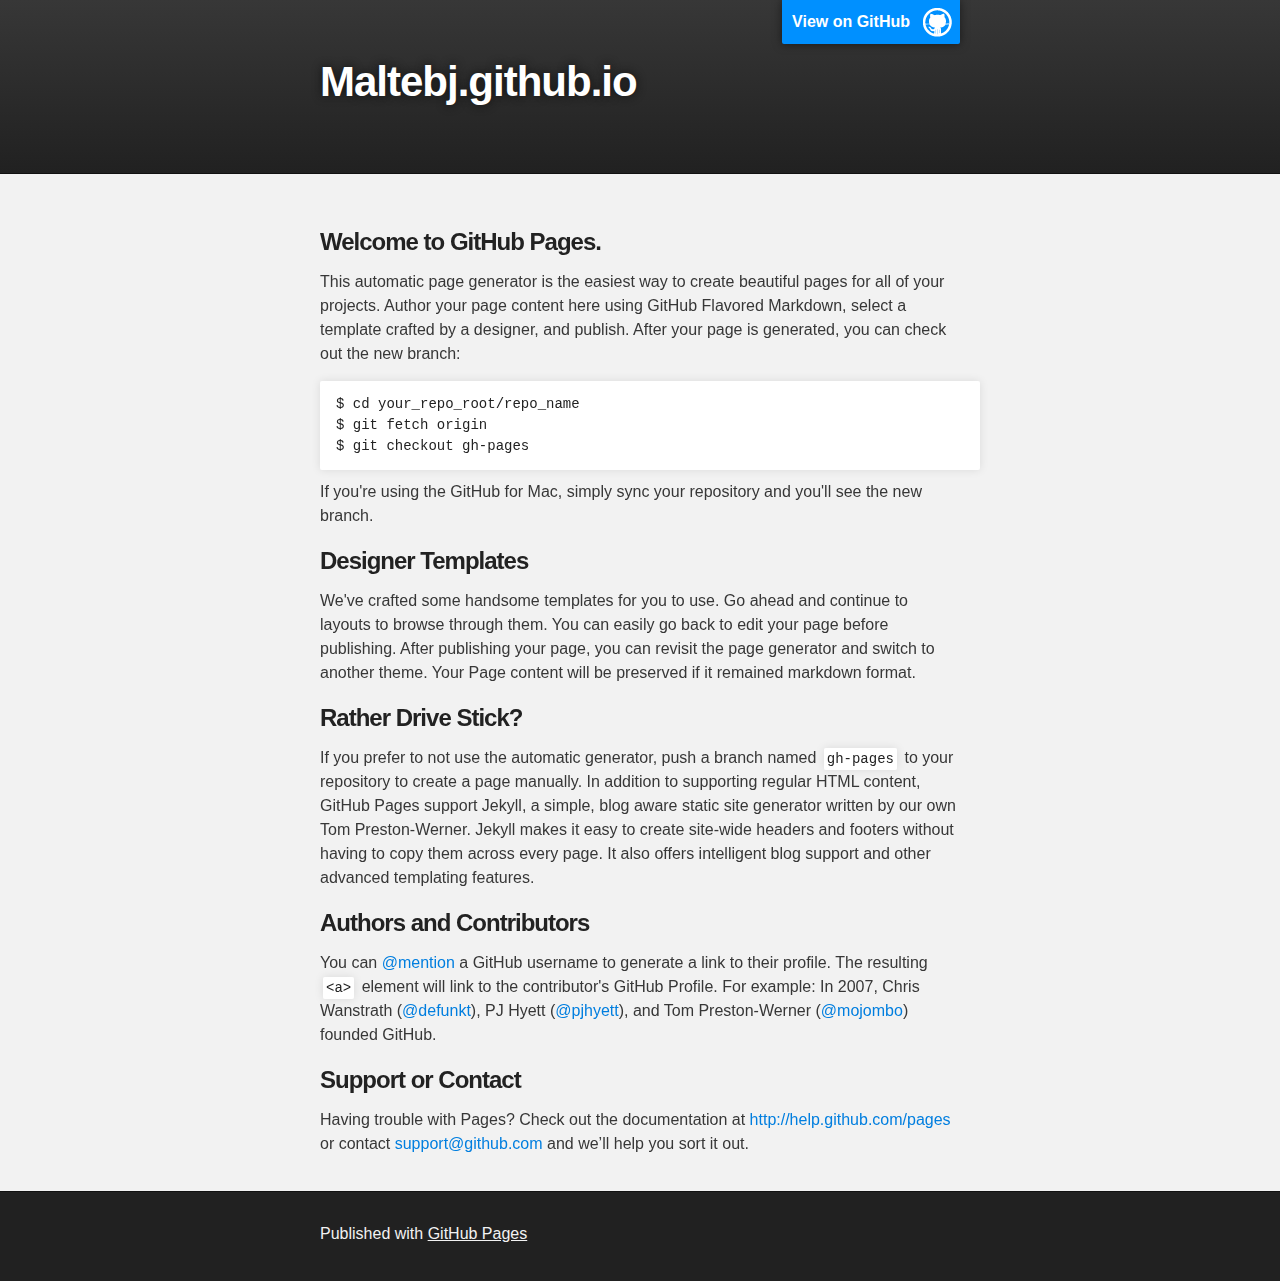
==== index.html @ 14a36041 "Replace master branch with page content via GitHub" ====
<!DOCTYPE html>
<html>

  <head>
    <meta charset='utf-8'>
    <meta http-equiv="X-UA-Compatible" content="chrome=1">
    <meta name="description" content="Maltebj.github.io : ">

    <link rel="stylesheet" type="text/css" media="screen" href="stylesheets/stylesheet.css">

    <title>Maltebj.github.io</title>
  </head>

  <body>

    <!-- HEADER -->
    <div id="header_wrap" class="outer">
        <header class="inner">
          <a id="forkme_banner" href="https://github.com/Maltebj">View on GitHub</a>

          <h1 id="project_title">Maltebj.github.io</h1>
          <h2 id="project_tagline"></h2>

        </header>
    </div>

    <!-- MAIN CONTENT -->
    <div id="main_content_wrap" class="outer">
      <section id="main_content" class="inner">
        <h3>
<a name="welcome-to-github-pages" class="anchor" href="#welcome-to-github-pages"><span class="octicon octicon-link"></span></a>Welcome to GitHub Pages.</h3>

<p>This automatic page generator is the easiest way to create beautiful pages for all of your projects. Author your page content here using GitHub Flavored Markdown, select a template crafted by a designer, and publish. After your page is generated, you can check out the new branch:</p>

<pre><code>$ cd your_repo_root/repo_name
$ git fetch origin
$ git checkout gh-pages
</code></pre>

<p>If you're using the GitHub for Mac, simply sync your repository and you'll see the new branch.</p>

<h3>
<a name="designer-templates" class="anchor" href="#designer-templates"><span class="octicon octicon-link"></span></a>Designer Templates</h3>

<p>We've crafted some handsome templates for you to use. Go ahead and continue to layouts to browse through them. You can easily go back to edit your page before publishing. After publishing your page, you can revisit the page generator and switch to another theme. Your Page content will be preserved if it remained markdown format.</p>

<h3>
<a name="rather-drive-stick" class="anchor" href="#rather-drive-stick"><span class="octicon octicon-link"></span></a>Rather Drive Stick?</h3>

<p>If you prefer to not use the automatic generator, push a branch named <code>gh-pages</code> to your repository to create a page manually. In addition to supporting regular HTML content, GitHub Pages support Jekyll, a simple, blog aware static site generator written by our own Tom Preston-Werner. Jekyll makes it easy to create site-wide headers and footers without having to copy them across every page. It also offers intelligent blog support and other advanced templating features.</p>

<h3>
<a name="authors-and-contributors" class="anchor" href="#authors-and-contributors"><span class="octicon octicon-link"></span></a>Authors and Contributors</h3>

<p>You can <a href="https://github.com/blog/821" class="user-mention">@mention</a> a GitHub username to generate a link to their profile. The resulting <code>&lt;a&gt;</code> element will link to the contributor's GitHub Profile. For example: In 2007, Chris Wanstrath (<a href="https://github.com/defunkt" class="user-mention">@defunkt</a>), PJ Hyett (<a href="https://github.com/pjhyett" class="user-mention">@pjhyett</a>), and Tom Preston-Werner (<a href="https://github.com/mojombo" class="user-mention">@mojombo</a>) founded GitHub.</p>

<h3>
<a name="support-or-contact" class="anchor" href="#support-or-contact"><span class="octicon octicon-link"></span></a>Support or Contact</h3>

<p>Having trouble with Pages? Check out the documentation at <a href="http://help.github.com/pages">http://help.github.com/pages</a> or contact <a href="mailto:support@github.com">support@github.com</a> and we’ll help you sort it out.</p>
      </section>
    </div>

    <!-- FOOTER  -->
    <div id="footer_wrap" class="outer">
      <footer class="inner">
        <p>Published with <a href="http://pages.github.com">GitHub Pages</a></p>
      </footer>
    </div>

    

  </body>
</html>
---- stylesheets/stylesheet.css ----
/*******************************************************************************
Slate Theme for GitHub Pages
by Jason Costello, @jsncostello
*******************************************************************************/

@import url(pygment_trac.css);

/*******************************************************************************
MeyerWeb Reset
*******************************************************************************/

html, body, div, span, applet, object, iframe,
h1, h2, h3, h4, h5, h6, p, blockquote, pre,
a, abbr, acronym, address, big, cite, code,
del, dfn, em, img, ins, kbd, q, s, samp,
small, strike, strong, sub, sup, tt, var,
b, u, i, center,
dl, dt, dd, ol, ul, li,
fieldset, form, label, legend,
table, caption, tbody, tfoot, thead, tr, th, td,
article, aside, canvas, details, embed,
figure, figcaption, footer, header, hgroup,
menu, nav, output, ruby, section, summary,
time, mark, audio, video {
  margin: 0;
  padding: 0;
  border: 0;
  font: inherit;
  vertical-align: baseline;
}

/* HTML5 display-role reset for older browsers */
article, aside, details, figcaption, figure,
footer, header, hgroup, menu, nav, section {
  display: block;
}

ol, ul {
  list-style: none;
}

table {
  border-collapse: collapse;
  border-spacing: 0;
}

/*******************************************************************************
Theme Styles
*******************************************************************************/

body {
  box-sizing: border-box;
  color:#373737;
  background: #212121;
  font-size: 16px;
  font-family: 'Myriad Pro', Calibri, Helvetica, Arial, sans-serif;
  line-height: 1.5;
  -webkit-font-smoothing: antialiased;
}

h1, h2, h3, h4, h5, h6 {
  margin: 10px 0;
  font-weight: 700;
  color:#222222;
  font-family: 'Lucida Grande', 'Calibri', Helvetica, Arial, sans-serif;
  letter-spacing: -1px;
}

h1 {
  font-size: 36px;
  font-weight: 700;
}

h2 {
  padding-bottom: 10px;
  font-size: 32px;
  background: url('../images/bg_hr.png') repeat-x bottom;
}

h3 {
  font-size: 24px;
}

h4 {
  font-size: 21px;
}

h5 {
  font-size: 18px;
}

h6 {
  font-size: 16px;
}

p {
  margin: 10px 0 15px 0;
}

footer p {
  color: #f2f2f2;
}

a {
  text-decoration: none;
  color: #007edf;
  text-shadow: none;

  transition: color 0.5s ease;
  transition: text-shadow 0.5s ease;
  -webkit-transition: color 0.5s ease;
  -webkit-transition: text-shadow 0.5s ease;
  -moz-transition: color 0.5s ease;
  -moz-transition: text-shadow 0.5s ease;
  -o-transition: color 0.5s ease;
  -o-transition: text-shadow 0.5s ease;
  -ms-transition: color 0.5s ease;
  -ms-transition: text-shadow 0.5s ease;
}

a:hover, a:focus {text-decoration: underline;}

footer a {
  color: #F2F2F2;
  text-decoration: underline;
}

em {
  font-style: italic;
}

strong {
  font-weight: bold;
}

img {
  position: relative;
  margin: 0 auto;
  max-width: 739px;
  padding: 5px;
  margin: 10px 0 10px 0;
  border: 1px solid #ebebeb;

  box-shadow: 0 0 5px #ebebeb;
  -webkit-box-shadow: 0 0 5px #ebebeb;
  -moz-box-shadow: 0 0 5px #ebebeb;
  -o-box-shadow: 0 0 5px #ebebeb;
  -ms-box-shadow: 0 0 5px #ebebeb;
}

p img {
  display: inline;
  margin: 0;
  padding: 0;
  vertical-align: middle;
  text-align: center;
  border: none;
}

pre, code {
  width: 100%;
  color: #222;
  background-color: #fff;

  font-family: Monaco, "Bitstream Vera Sans Mono", "Lucida Console", Terminal, monospace;
  font-size: 14px;

  border-radius: 2px;
  -moz-border-radius: 2px;
  -webkit-border-radius: 2px;
}

pre {
  width: 100%;
  padding: 10px;
  box-shadow: 0 0 10px rgba(0,0,0,.1);
  overflow: auto;
}

code {
  padding: 3px;
  margin: 0 3px;
  box-shadow: 0 0 10px rgba(0,0,0,.1);
}

pre code {
  display: block;
  box-shadow: none;
}

blockquote {
  color: #666;
  margin-bottom: 20px;
  padding: 0 0 0 20px;
  border-left: 3px solid #bbb;
}


ul, ol, dl {
  margin-bottom: 15px
}

ul {
  list-style: inside;
  padding-left: 20px;
}

ol {
  list-style: decimal inside;
  padding-left: 20px;
}

dl dt {
  font-weight: bold;
}

dl dd {
  padding-left: 20px;
  font-style: italic;
}

dl p {
  padding-left: 20px;
  font-style: italic;
}

hr {
  height: 1px;
  margin-bottom: 5px;
  border: none;
  background: url('../images/bg_hr.png') repeat-x center;
}

table {
  border: 1px solid #373737;
  margin-bottom: 20px;
  text-align: left;
 }

th {
  font-family: 'Lucida Grande', 'Helvetica Neue', Helvetica, Arial, sans-serif;
  padding: 10px;
  background: #373737;
  color: #fff;
 }

td {
  padding: 10px;
  border: 1px solid #373737;
 }

form {
  background: #f2f2f2;
  padding: 20px;
}

/*******************************************************************************
Full-Width Styles
*******************************************************************************/

.outer {
  width: 100%;
}

.inner {
  position: relative;
  max-width: 640px;
  padding: 20px 10px;
  margin: 0 auto;
}

#forkme_banner {
  display: block;
  position: absolute;
  top:0;
  right: 10px;
  z-index: 10;
  padding: 10px 50px 10px 10px;
  color: #fff;
  background: url('../images/blacktocat.png') #0090ff no-repeat 95% 50%;
  font-weight: 700;
  box-shadow: 0 0 10px rgba(0,0,0,.5);
  border-bottom-left-radius: 2px;
  border-bottom-right-radius: 2px;
}

#header_wrap {
  background: #212121;
  background: -moz-linear-gradient(top, #373737, #212121);
  background: -webkit-linear-gradient(top, #373737, #212121);
  background: -ms-linear-gradient(top, #373737, #212121);
  background: -o-linear-gradient(top, #373737, #212121);
  background: linear-gradient(top, #373737, #212121);
}

#header_wrap .inner {
  padding: 50px 10px 30px 10px;
}

#project_title {
  margin: 0;
  color: #fff;
  font-size: 42px;
  font-weight: 700;
  text-shadow: #111 0px 0px 10px;
}

#project_tagline {
  color: #fff;
  font-size: 24px;
  font-weight: 300;
  background: none;
  text-shadow: #111 0px 0px 10px;
}

#downloads {
  position: absolute;
  width: 210px;
  z-index: 10;
  bottom: -40px;
  right: 0;
  height: 70px;
  background: url('../images/icon_download.png') no-repeat 0% 90%;
}

.zip_download_link {
  display: block;
  float: right;
  width: 90px;
  height:70px;
  text-indent: -5000px;
  overflow: hidden;
  background: url(../images/sprite_download.png) no-repeat bottom left;
}

.tar_download_link {
  display: block;
  float: right;
  width: 90px;
  height:70px;
  text-indent: -5000px;
  overflow: hidden;
  background: url(../images/sprite_download.png) no-repeat bottom right;
  margin-left: 10px;
}

.zip_download_link:hover {
  background: url(../images/sprite_download.png) no-repeat top left;
}

.tar_download_link:hover {
  background: url(../images/sprite_download.png) no-repeat top right;
}

#main_content_wrap {
  background: #f2f2f2;
  border-top: 1px solid #111;
  border-bottom: 1px solid #111;
}

#main_content {
  padding-top: 40px;
}

#footer_wrap {
  background: #212121;
}



/*******************************************************************************
Small Device Styles
*******************************************************************************/

@media screen and (max-width: 480px) {
  body {
    font-size:14px;
  }

  #downloads {
    display: none;
  }

  .inner {
    min-width: 320px;
    max-width: 480px;
  }

  #project_title {
  font-size: 32px;
  }

  h1 {
    font-size: 28px;
  }

  h2 {
    font-size: 24px;
  }

  h3 {
    font-size: 21px;
  }

  h4 {
    font-size: 18px;
  }

  h5 {
    font-size: 14px;
  }

  h6 {
    font-size: 12px;
  }

  code, pre {
    min-width: 320px;
    max-width: 480px;
    font-size: 11px;
  }

}
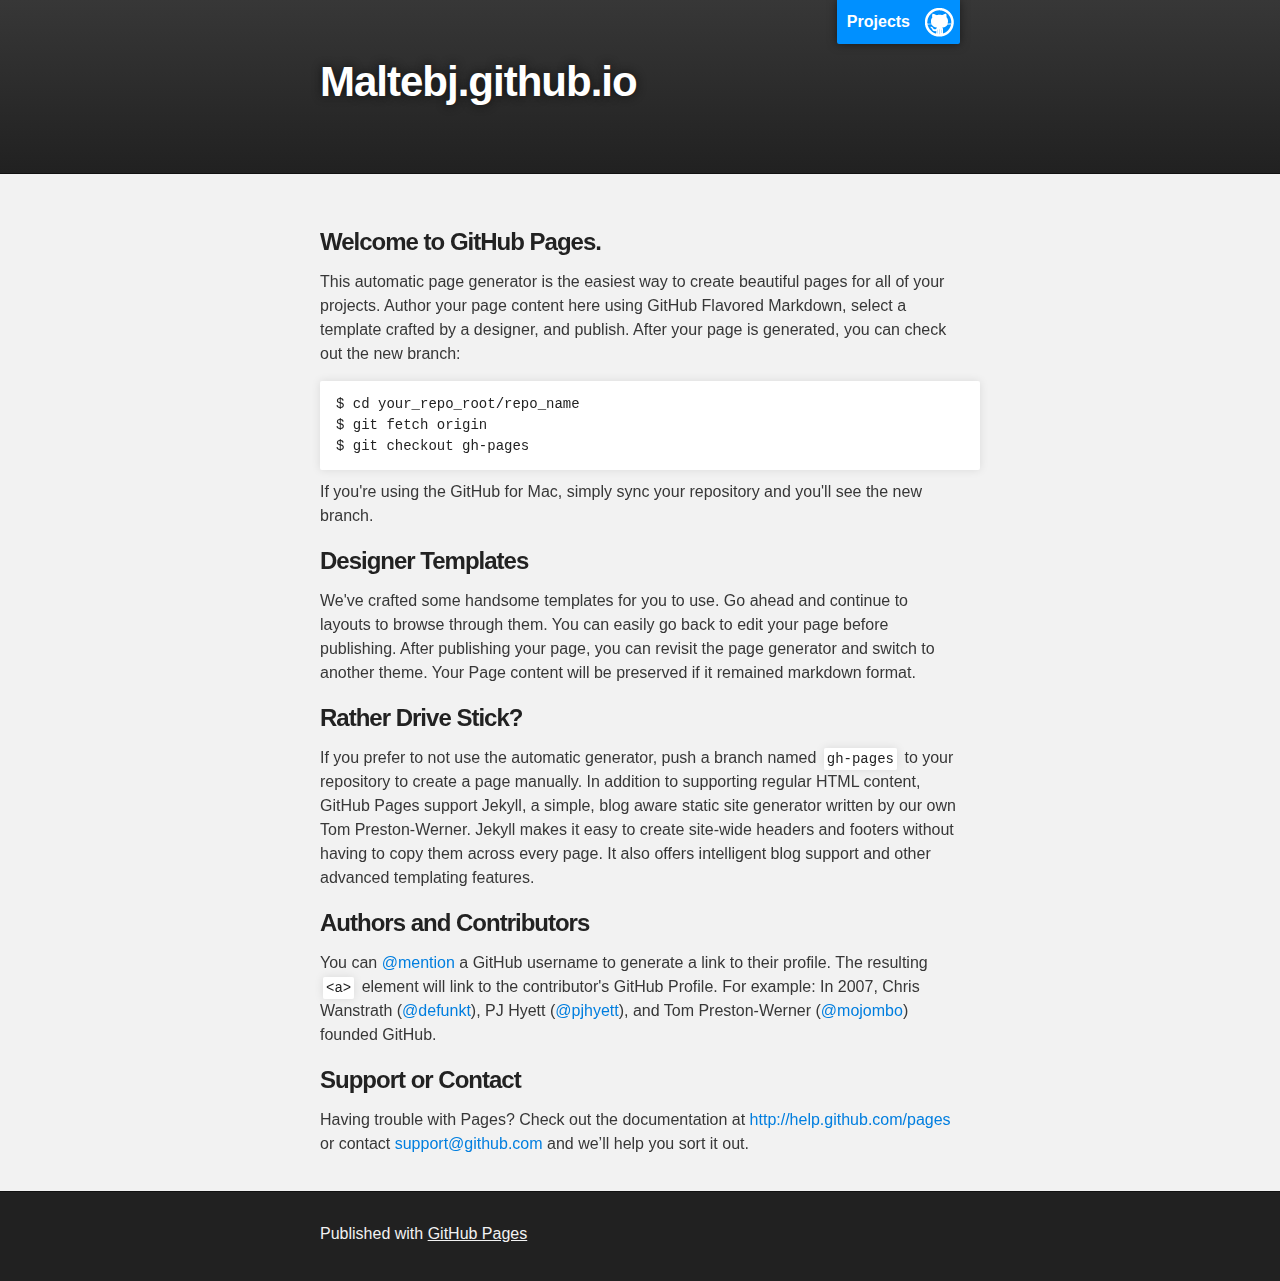
==== commit 2e139880: "checking if i can link to other sites" ====
--- a/index.html
+++ b/index.html
@@ -8,7 +8,7 @@
 
     <link rel="stylesheet" type="text/css" media="screen" href="stylesheets/stylesheet.css">
 
-    <title>Maltebj.github.io</title>
+    <title>Malte Bjarki Mohrmann</title>
   </head>
 
   <body>
@@ -16,7 +16,7 @@
     <!-- HEADER -->
     <div id="header_wrap" class="outer">
         <header class="inner">
-          <a id="forkme_banner" href="https://github.com/Maltebj">View on GitHub</a>
+          <a id="forkme_banner" href="projects">Projects</a>
 
           <h1 id="project_title">Maltebj.github.io</h1>
           <h2 id="project_tagline"></h2>
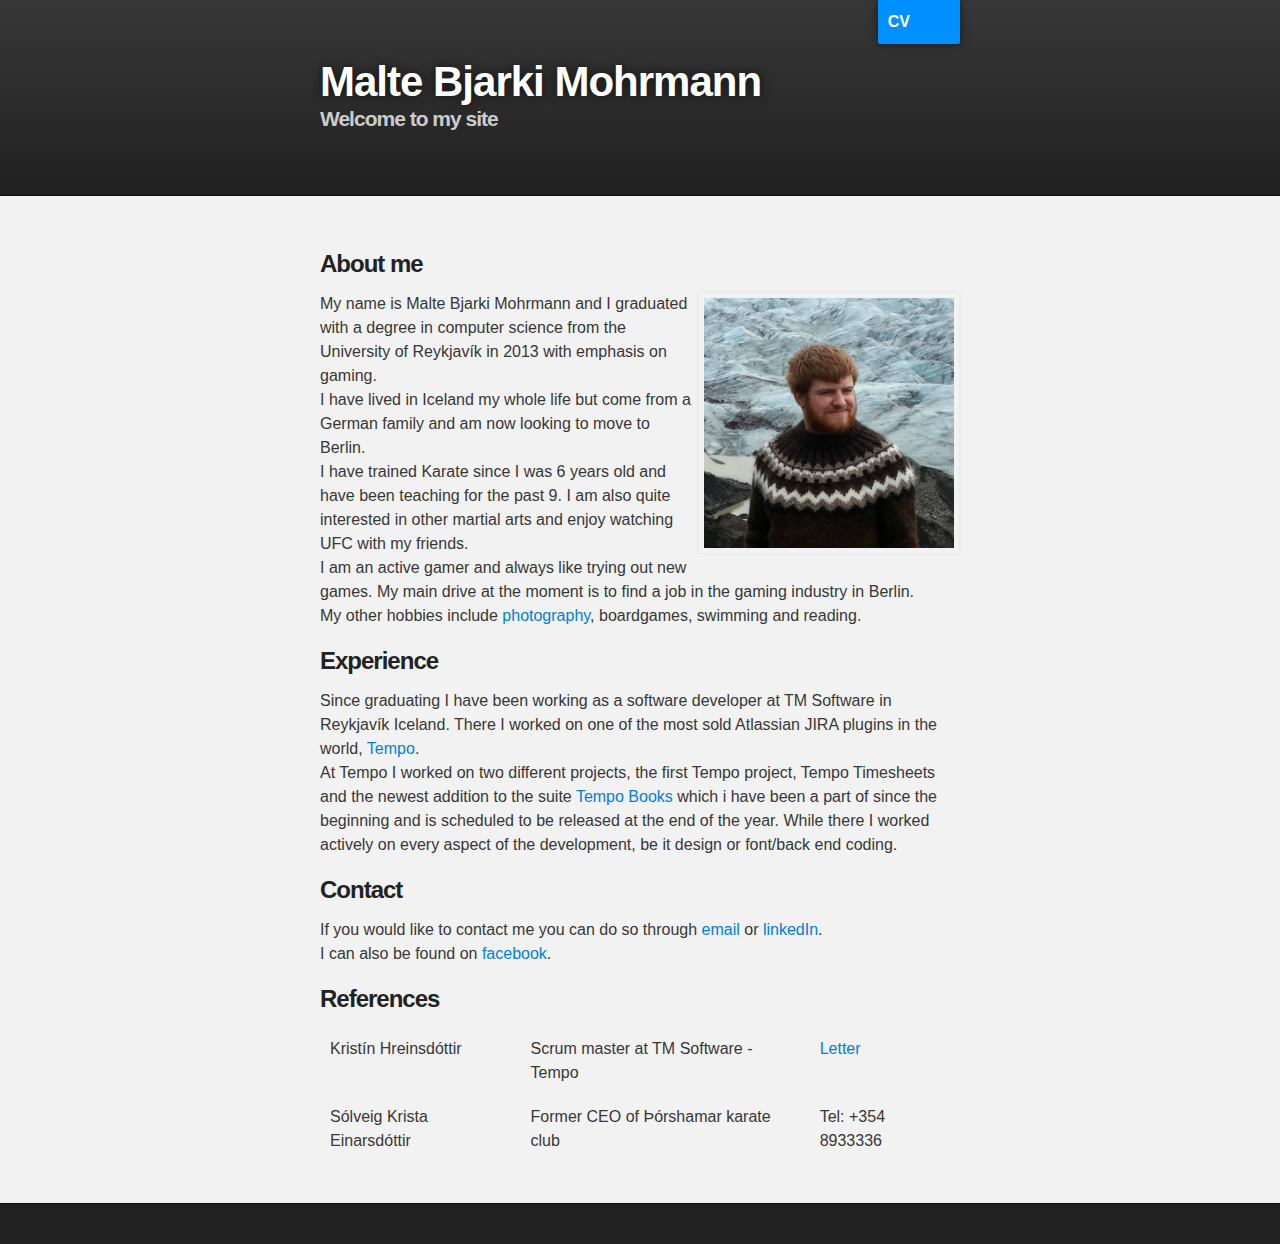
==== commit 6771dfe1: "Added all text, cv and letter" ====
--- a/index.html
+++ b/index.html
@@ -1,7 +1,7 @@
 <!DOCTYPE html>
 <html>
 
-  <head>
+<head>
     <meta charset='utf-8'>
     <meta http-equiv="X-UA-Compatible" content="chrome=1">
     <meta name="description" content="Maltebj.github.io : ">
@@ -9,66 +9,106 @@
     <link rel="stylesheet" type="text/css" media="screen" href="stylesheets/stylesheet.css">
 
     <title>Malte Bjarki Mohrmann</title>
-  </head>
+</head>
 
-  <body>
+<body>
 
-    <!-- HEADER -->
-    <div id="header_wrap" class="outer">
-        <header class="inner">
-          <a id="forkme_banner" href="projects">Projects</a>
+<!-- HEADER -->
+<div id="header_wrap" class="outer">
+    <header class="inner">
+        <!--Adds a project link to the project site-->
+        <!--<a id="forkme_banner" href="projects">Projects</a>-->
+        <a id="forkme_banner" href="assets/CV%202014_English.pdf">CV</a>
 
-          <h1 id="project_title">Maltebj.github.io</h1>
-          <h2 id="project_tagline"></h2>
+        <h1 id="project_title">Malte Bjarki Mohrmann</h1>
+        <h4 id="welcome">Welcome to my site</h4>
 
-        </header>
-    </div>
+        <h2 id="project_tagline"></h2>
 
-    <!-- MAIN CONTENT -->
-    <div id="main_content_wrap" class="outer">
-      <section id="main_content" class="inner">
+    </header>
+</div>
+
+<!-- MAIN CONTENT -->
+<div id="main_content_wrap" class="outer">
+    <section id="main_content" class="inner">
         <h3>
-<a name="welcome-to-github-pages" class="anchor" href="#welcome-to-github-pages"><span class="octicon octicon-link"></span></a>Welcome to GitHub Pages.</h3>
+            <a name="welcome-to-github-pages" class="anchor" href="#welcome-to-github-pages">
+                <span class="octicon octicon-link">
+                </span>
+            </a>
+            About me
+        </h3>
+        <img id="malte-jpg" src="images/malte.jpg" alt="Mountain View" style="width:250px;height:250px">
+        <p>
+            My name is Malte Bjarki Mohrmann and I graduated with a degree in computer science from the University
+            of Reykjavík in 2013 with emphasis on gaming.<br> I have lived in Iceland my whole life but come from a German family and am now
+            looking to move to Berlin.<br> I have trained Karate since I was 6 years old and have been teaching for the past 9.
+            I am also quite interested in other martial arts and enjoy watching UFC with my friends.<br>
+            I am an active gamer and always like trying out new games. My main drive at the moment is to find a job in the gaming industry in Berlin.<br>
+            My other hobbies include <a href="https://www.flickr.com/photos/123434118@N05/">photography</a>, boardgames, swimming and reading.
+        </p>
+        <h3>
+            <a name="designer-templates" class="anchor" href="#designer-templates">
+                <span class="octicon octicon-link">
+                </span>
+            </a>
+            Experience
+        </h3>
 
-<p>This automatic page generator is the easiest way to create beautiful pages for all of your projects. Author your page content here using GitHub Flavored Markdown, select a template crafted by a designer, and publish. After your page is generated, you can check out the new branch:</p>
+        <p>
+            Since graduating I have been working as a software developer at
+            TM Software in Reykjavík Iceland. There I worked on one of the most sold Atlassian JIRA plugins in the world,
+            <a href="http://www.tempoplugin.com/">Tempo</a>.<br>
+            At Tempo I worked on two different projects, the first Tempo project, Tempo Timesheets and the newest addition
+            to the suite <a href="http://www.tempoplugin.com/products/tempo-books/">Tempo Books</a> which i have been a part of
+            since the beginning and is scheduled to be released at the end of the year.
+            While there I worked actively on every aspect of the development, be it design or font/back end coding.
+        </p>
 
-<pre><code>$ cd your_repo_root/repo_name
-$ git fetch origin
-$ git checkout gh-pages
-</code></pre>
 
-<p>If you're using the GitHub for Mac, simply sync your repository and you'll see the new branch.</p>
+        <h3>
+            <a name="rather-drive-stick" class="anchor" href="#rather-drive-stick">
+                <span class="octicon octicon-link">
+                </span>
+            </a>
+            Contact
+        </h3>
 
-<h3>
-<a name="designer-templates" class="anchor" href="#designer-templates"><span class="octicon octicon-link"></span></a>Designer Templates</h3>
+        <p>
+            If you would like to contact me you can do so through <a href="mailto:maltebjmo@gmail.com">email</a> or <a href="https://www.linkedin.com/in/maltemohrmann">linkedIn</a>.<br>
+            I can also be found on <a href="https://www.facebook.com/maltebjarki">facebook</a>.
+        </p>
 
-<p>We've crafted some handsome templates for you to use. Go ahead and continue to layouts to browse through them. You can easily go back to edit your page before publishing. After publishing your page, you can revisit the page generator and switch to another theme. Your Page content will be preserved if it remained markdown format.</p>
+        <h3>
+            <a name="authors-and-contributors" class="anchor" href="#authors-and-contributors">
+                <span class="octicon octicon-link"></span>
+            </a>References</h3>
 
-<h3>
-<a name="rather-drive-stick" class="anchor" href="#rather-drive-stick"><span class="octicon octicon-link"></span></a>Rather Drive Stick?</h3>
 
-<p>If you prefer to not use the automatic generator, push a branch named <code>gh-pages</code> to your repository to create a page manually. In addition to supporting regular HTML content, GitHub Pages support Jekyll, a simple, blog aware static site generator written by our own Tom Preston-Werner. Jekyll makes it easy to create site-wide headers and footers without having to copy them across every page. It also offers intelligent blog support and other advanced templating features.</p>
+        <table>
+            <tbody class="reference-table-body">
+            <tr class="reference-table-row">
+                <td class="reference-table-column">Kristín Hreinsdóttir</td>
+                <td class="reference-table-column">Scrum master at TM Software - Tempo</td>
+                <td class="reference-table-column"><a href="assets/Kristin_Reference.pdf">Letter</a></td>
+            </tr>
+            <tr class="reference-table-row">
+                <td class="reference-table-column">Sólveig Krista Einarsdóttir</td>
+                <td class="reference-table-column">Former CEO of Þórshamar karate club</td>
+                <td class="reference-table-column">Tel: +354 8933336</td>
+            </tr>
+            </tbody>
+        </table>
 
-<h3>
-<a name="authors-and-contributors" class="anchor" href="#authors-and-contributors"><span class="octicon octicon-link"></span></a>Authors and Contributors</h3>
+    </section>
+</div>
 
-<p>You can <a href="https://github.com/blog/821" class="user-mention">@mention</a> a GitHub username to generate a link to their profile. The resulting <code>&lt;a&gt;</code> element will link to the contributor's GitHub Profile. For example: In 2007, Chris Wanstrath (<a href="https://github.com/defunkt" class="user-mention">@defunkt</a>), PJ Hyett (<a href="https://github.com/pjhyett" class="user-mention">@pjhyett</a>), and Tom Preston-Werner (<a href="https://github.com/mojombo" class="user-mention">@mojombo</a>) founded GitHub.</p>
+<!-- FOOTER  -->
+<div id="footer_wrap" class="outer">
+    <footer class="inner">
+    </footer>
+</div>
 
-<h3>
-<a name="support-or-contact" class="anchor" href="#support-or-contact"><span class="octicon octicon-link"></span></a>Support or Contact</h3>
 
-<p>Having trouble with Pages? Check out the documentation at <a href="http://help.github.com/pages">http://help.github.com/pages</a> or contact <a href="mailto:support@github.com">support@github.com</a> and we’ll help you sort it out.</p>
-      </section>
-    </div>
-
-    <!-- FOOTER  -->
-    <div id="footer_wrap" class="outer">
-      <footer class="inner">
-        <p>Published with <a href="http://pages.github.com">GitHub Pages</a></p>
-      </footer>
-    </div>
-
-    
-
-  </body>
+</body>
 </html>
--- a/stylesheets/stylesheet.css
+++ b/stylesheets/stylesheet.css
@@ -2,7 +2,6 @@
 Slate Theme for GitHub Pages
 by Jason Costello, @jsncostello
 *******************************************************************************/
-
 @import url(pygment_trac.css);
 
 /*******************************************************************************
@@ -22,26 +21,26 @@
 figure, figcaption, footer, header, hgroup,
 menu, nav, output, ruby, section, summary,
 time, mark, audio, video {
-  margin: 0;
-  padding: 0;
-  border: 0;
-  font: inherit;
-  vertical-align: baseline;
+    margin: 0;
+    padding: 0;
+    border: 0;
+    font: inherit;
+    vertical-align: baseline;
 }
 
 /* HTML5 display-role reset for older browsers */
 article, aside, details, figcaption, figure,
 footer, header, hgroup, menu, nav, section {
-  display: block;
+    display: block;
 }
 
 ol, ul {
-  list-style: none;
+    list-style: none;
 }
 
 table {
-  border-collapse: collapse;
-  border-spacing: 0;
+    border-collapse: collapse;
+    border-spacing: 0;
 }
 
 /*******************************************************************************
@@ -49,209 +48,210 @@
 *******************************************************************************/
 
 body {
-  box-sizing: border-box;
-  color:#373737;
-  background: #212121;
-  font-size: 16px;
-  font-family: 'Myriad Pro', Calibri, Helvetica, Arial, sans-serif;
-  line-height: 1.5;
-  -webkit-font-smoothing: antialiased;
+    box-sizing: border-box;
+    color: #373737;
+    background: #212121;
+    font-size: 16px;
+    font-family: 'Myriad Pro', Calibri, Helvetica, Arial, sans-serif;
+    line-height: 1.5;
+    -webkit-font-smoothing: antialiased;
 }
 
 h1, h2, h3, h4, h5, h6 {
-  margin: 10px 0;
-  font-weight: 700;
-  color:#222222;
-  font-family: 'Lucida Grande', 'Calibri', Helvetica, Arial, sans-serif;
-  letter-spacing: -1px;
+    margin: 10px 0;
+    font-weight: 700;
+    color: #222222;
+    font-family: 'Lucida Grande', 'Calibri', Helvetica, Arial, sans-serif;
+    letter-spacing: -1px;
 }
 
 h1 {
-  font-size: 36px;
-  font-weight: 700;
+    font-size: 36px;
+    font-weight: 700;
 }
 
 h2 {
-  padding-bottom: 10px;
-  font-size: 32px;
-  background: url('../images/bg_hr.png') repeat-x bottom;
+    padding-bottom: 10px;
+    font-size: 32px;
+    background: url('../images/bg_hr.png') repeat-x bottom;
 }
 
 h3 {
-  font-size: 24px;
+    font-size: 24px;
 }
 
 h4 {
-  font-size: 21px;
+    font-size: 21px;
 }
 
 h5 {
-  font-size: 18px;
+    font-size: 18px;
 }
 
 h6 {
-  font-size: 16px;
+    font-size: 16px;
 }
 
 p {
-  margin: 10px 0 15px 0;
+    margin: 10px 0 15px 0;
 }
 
 footer p {
-  color: #f2f2f2;
+    color: #f2f2f2;
 }
 
 a {
-  text-decoration: none;
-  color: #007edf;
-  text-shadow: none;
-
-  transition: color 0.5s ease;
-  transition: text-shadow 0.5s ease;
-  -webkit-transition: color 0.5s ease;
-  -webkit-transition: text-shadow 0.5s ease;
-  -moz-transition: color 0.5s ease;
-  -moz-transition: text-shadow 0.5s ease;
-  -o-transition: color 0.5s ease;
-  -o-transition: text-shadow 0.5s ease;
-  -ms-transition: color 0.5s ease;
-  -ms-transition: text-shadow 0.5s ease;
-}
-
-a:hover, a:focus {text-decoration: underline;}
+    text-decoration: none;
+    color: #007edf;
+    text-shadow: none;
+
+    transition: color 0.5s ease;
+    transition: text-shadow 0.5s ease;
+    -webkit-transition: color 0.5s ease;
+    -webkit-transition: text-shadow 0.5s ease;
+    -moz-transition: color 0.5s ease;
+    -moz-transition: text-shadow 0.5s ease;
+    -o-transition: color 0.5s ease;
+    -o-transition: text-shadow 0.5s ease;
+    -ms-transition: color 0.5s ease;
+    -ms-transition: text-shadow 0.5s ease;
+}
+
+a:hover, a:focus {
+    text-decoration: underline;
+}
 
 footer a {
-  color: #F2F2F2;
-  text-decoration: underline;
+    color: #F2F2F2;
+    text-decoration: underline;
 }
 
 em {
-  font-style: italic;
+    font-style: italic;
 }
 
 strong {
-  font-weight: bold;
+    font-weight: bold;
 }
 
 img {
-  position: relative;
-  margin: 0 auto;
-  max-width: 739px;
-  padding: 5px;
-  margin: 10px 0 10px 0;
-  border: 1px solid #ebebeb;
-
-  box-shadow: 0 0 5px #ebebeb;
-  -webkit-box-shadow: 0 0 5px #ebebeb;
-  -moz-box-shadow: 0 0 5px #ebebeb;
-  -o-box-shadow: 0 0 5px #ebebeb;
-  -ms-box-shadow: 0 0 5px #ebebeb;
+    position: relative;
+    margin: 0 auto;
+    max-width: 739px;
+    padding: 5px;
+    margin: 10px 0 10px 0;
+    border: 1px solid #ebebeb;
+
+    box-shadow: 0 0 5px #ebebeb;
+    -webkit-box-shadow: 0 0 5px #ebebeb;
+    -moz-box-shadow: 0 0 5px #ebebeb;
+    -o-box-shadow: 0 0 5px #ebebeb;
+    -ms-box-shadow: 0 0 5px #ebebeb;
 }
 
 p img {
-  display: inline;
-  margin: 0;
-  padding: 0;
-  vertical-align: middle;
-  text-align: center;
-  border: none;
+    display: inline;
+    margin: 0;
+    padding: 0;
+    vertical-align: middle;
+    text-align: center;
+    border: none;
 }
 
 pre, code {
-  width: 100%;
-  color: #222;
-  background-color: #fff;
-
-  font-family: Monaco, "Bitstream Vera Sans Mono", "Lucida Console", Terminal, monospace;
-  font-size: 14px;
-
-  border-radius: 2px;
-  -moz-border-radius: 2px;
-  -webkit-border-radius: 2px;
+    width: 100%;
+    color: #222;
+    background-color: #fff;
+
+    font-family: Monaco, "Bitstream Vera Sans Mono", "Lucida Console", Terminal, monospace;
+    font-size: 14px;
+
+    border-radius: 2px;
+    -moz-border-radius: 2px;
+    -webkit-border-radius: 2px;
 }
 
 pre {
-  width: 100%;
-  padding: 10px;
-  box-shadow: 0 0 10px rgba(0,0,0,.1);
-  overflow: auto;
+    width: 100%;
+    padding: 10px;
+    box-shadow: 0 0 10px rgba(0, 0, 0, .1);
+    overflow: auto;
 }
 
 code {
-  padding: 3px;
-  margin: 0 3px;
-  box-shadow: 0 0 10px rgba(0,0,0,.1);
+    padding: 3px;
+    margin: 0 3px;
+    box-shadow: 0 0 10px rgba(0, 0, 0, .1);
 }
 
 pre code {
-  display: block;
-  box-shadow: none;
+    display: block;
+    box-shadow: none;
 }
 
 blockquote {
-  color: #666;
-  margin-bottom: 20px;
-  padding: 0 0 0 20px;
-  border-left: 3px solid #bbb;
-}
-
+    color: #666;
+    margin-bottom: 20px;
+    padding: 0 0 0 20px;
+    border-left: 3px solid #bbb;
+}
 
 ul, ol, dl {
-  margin-bottom: 15px
+    margin-bottom: 15px
 }
 
 ul {
-  list-style: inside;
-  padding-left: 20px;
+    list-style: inside;
+    padding-left: 20px;
 }
 
 ol {
-  list-style: decimal inside;
-  padding-left: 20px;
+    list-style: decimal inside;
+    padding-left: 20px;
 }
 
 dl dt {
-  font-weight: bold;
+    font-weight: bold;
 }
 
 dl dd {
-  padding-left: 20px;
-  font-style: italic;
+    padding-left: 20px;
+    font-style: italic;
 }
 
 dl p {
-  padding-left: 20px;
-  font-style: italic;
+    padding-left: 20px;
+    font-style: italic;
 }
 
 hr {
-  height: 1px;
-  margin-bottom: 5px;
-  border: none;
-  background: url('../images/bg_hr.png') repeat-x center;
+    height: 1px;
+    margin-bottom: 5px;
+    border: none;
+    background: url('../images/bg_hr.png') repeat-x center;
 }
 
 table {
-  border: 1px solid #373737;
-  margin-bottom: 20px;
-  text-align: left;
- }
+    border: 1px solid #373737;
+    margin-bottom: 20px;
+    text-align: left;
+}
 
 th {
-  font-family: 'Lucida Grande', 'Helvetica Neue', Helvetica, Arial, sans-serif;
-  padding: 10px;
-  background: #373737;
-  color: #fff;
- }
+    font-family: 'Lucida Grande', 'Helvetica Neue', Helvetica, Arial, sans-serif;
+    padding: 10px;
+    background: #373737;
+    color: #fff;
+}
 
 td {
-  padding: 10px;
-  border: 1px solid #373737;
- }
+    padding: 10px;
+    border: 1px solid #373737;
+}
 
 form {
-  background: #f2f2f2;
-  padding: 20px;
+    background: #f2f2f2;
+    padding: 20px;
 }
 
 /*******************************************************************************
@@ -259,165 +259,182 @@
 *******************************************************************************/
 
 .outer {
-  width: 100%;
+    width: 100%;
 }
 
 .inner {
-  position: relative;
-  max-width: 640px;
-  padding: 20px 10px;
-  margin: 0 auto;
+    position: relative;
+    max-width: 640px;
+    padding: 20px 10px;
+    margin: 0 auto;
 }
 
 #forkme_banner {
-  display: block;
-  position: absolute;
-  top:0;
-  right: 10px;
-  z-index: 10;
-  padding: 10px 50px 10px 10px;
-  color: #fff;
-  background: url('../images/blacktocat.png') #0090ff no-repeat 95% 50%;
-  font-weight: 700;
-  box-shadow: 0 0 10px rgba(0,0,0,.5);
-  border-bottom-left-radius: 2px;
-  border-bottom-right-radius: 2px;
+    display: block;
+    position: absolute;
+    top: 0;
+    right: 10px;
+    z-index: 10;
+    padding: 10px 50px 10px 10px;
+    color: #fff;
+    background: #0090ff no-repeat 95% 50%;
+    font-weight: 700;
+    box-shadow: 0 0 10px rgba(0, 0, 0, .5);
+    border-bottom-left-radius: 2px;
+    border-bottom-right-radius: 2px;
 }
 
 #header_wrap {
-  background: #212121;
-  background: -moz-linear-gradient(top, #373737, #212121);
-  background: -webkit-linear-gradient(top, #373737, #212121);
-  background: -ms-linear-gradient(top, #373737, #212121);
-  background: -o-linear-gradient(top, #373737, #212121);
-  background: linear-gradient(top, #373737, #212121);
+    background: #212121;
+    background: -moz-linear-gradient(top, #373737, #212121);
+    background: -webkit-linear-gradient(top, #373737, #212121);
+    background: -ms-linear-gradient(top, #373737, #212121);
+    background: -o-linear-gradient(top, #373737, #212121);
+    background: linear-gradient(top, #373737, #212121);
 }
 
 #header_wrap .inner {
-  padding: 50px 10px 30px 10px;
+    padding: 50px 10px 30px 10px;
 }
 
 #project_title {
-  margin: 0;
-  color: #fff;
-  font-size: 42px;
-  font-weight: 700;
-  text-shadow: #111 0px 0px 10px;
+    margin: 0;
+    color: #fff;
+    font-size: 42px;
+    font-weight: 700;
+    text-shadow: #111 0px 0px 10px;
 }
 
 #project_tagline {
-  color: #fff;
-  font-size: 24px;
-  font-weight: 300;
-  background: none;
-  text-shadow: #111 0px 0px 10px;
+    color: #fff;
+    font-size: 24px;
+    font-weight: 300;
+    background: none;
+    text-shadow: #111 0px 0px 10px;
 }
 
 #downloads {
-  position: absolute;
-  width: 210px;
-  z-index: 10;
-  bottom: -40px;
-  right: 0;
-  height: 70px;
-  background: url('../images/icon_download.png') no-repeat 0% 90%;
+    position: absolute;
+    width: 210px;
+    z-index: 10;
+    bottom: -40px;
+    right: 0;
+    height: 70px;
+    background: url('../images/icon_download.png') no-repeat 0% 90%;
 }
 
 .zip_download_link {
-  display: block;
-  float: right;
-  width: 90px;
-  height:70px;
-  text-indent: -5000px;
-  overflow: hidden;
-  background: url(../images/sprite_download.png) no-repeat bottom left;
+    display: block;
+    float: right;
+    width: 90px;
+    height: 70px;
+    text-indent: -5000px;
+    overflow: hidden;
+    background: url(../images/sprite_download.png) no-repeat bottom left;
 }
 
 .tar_download_link {
-  display: block;
-  float: right;
-  width: 90px;
-  height:70px;
-  text-indent: -5000px;
-  overflow: hidden;
-  background: url(../images/sprite_download.png) no-repeat bottom right;
-  margin-left: 10px;
+    display: block;
+    float: right;
+    width: 90px;
+    height: 70px;
+    text-indent: -5000px;
+    overflow: hidden;
+    background: url(../images/sprite_download.png) no-repeat bottom right;
+    margin-left: 10px;
 }
 
 .zip_download_link:hover {
-  background: url(../images/sprite_download.png) no-repeat top left;
+    background: url(../images/sprite_download.png) no-repeat top left;
 }
 
 .tar_download_link:hover {
-  background: url(../images/sprite_download.png) no-repeat top right;
+    background: url(../images/sprite_download.png) no-repeat top right;
 }
 
 #main_content_wrap {
-  background: #f2f2f2;
-  border-top: 1px solid #111;
-  border-bottom: 1px solid #111;
+    background: #f2f2f2;
+    border-top: 1px solid #111;
+    border-bottom: 1px solid #111;
 }
 
 #main_content {
-  padding-top: 40px;
+    padding-top: 40px;
 }
 
 #footer_wrap {
-  background: #212121;
-}
-
-
+    background: #212121;
+}
 
 /*******************************************************************************
 Small Device Styles
 *******************************************************************************/
 
 @media screen and (max-width: 480px) {
-  body {
-    font-size:14px;
-  }
-
-  #downloads {
-    display: none;
-  }
-
-  .inner {
-    min-width: 320px;
-    max-width: 480px;
-  }
-
-  #project_title {
-  font-size: 32px;
-  }
-
-  h1 {
-    font-size: 28px;
-  }
-
-  h2 {
-    font-size: 24px;
-  }
-
-  h3 {
-    font-size: 21px;
-  }
-
-  h4 {
-    font-size: 18px;
-  }
-
-  h5 {
-    font-size: 14px;
-  }
-
-  h6 {
-    font-size: 12px;
-  }
-
-  code, pre {
-    min-width: 320px;
-    max-width: 480px;
-    font-size: 11px;
-  }
-
-}
+    body {
+        font-size: 14px;
+    }
+
+    #downloads {
+        display: none;
+    }
+
+    .inner {
+        min-width: 320px;
+        max-width: 480px;
+    }
+
+    #project_title {
+        font-size: 32px;
+    }
+
+    h1 {
+        font-size: 28px;
+    }
+
+    h2 {
+        font-size: 24px;
+    }
+
+    h3 {
+        font-size: 21px;
+    }
+
+    h4 {
+        font-size: 18px;
+    }
+
+    h5 {
+        font-size: 14px;
+    }
+
+    h6 {
+        font-size: 12px;
+    }
+
+    code, pre {
+        min-width: 320px;
+        max-width: 480px;
+        font-size: 11px;
+    }
+
+}
+
+/* added by me */
+/* index.html */
+
+#malte-jpg {
+    margin-top: 0px;
+    float: right;
+}
+
+#welcome{
+    margin-top: -10px;
+    color: #ccc;
+}
+
+.reference-table-column,
+.reference-table-body{
+    border: hidden;
+}
+
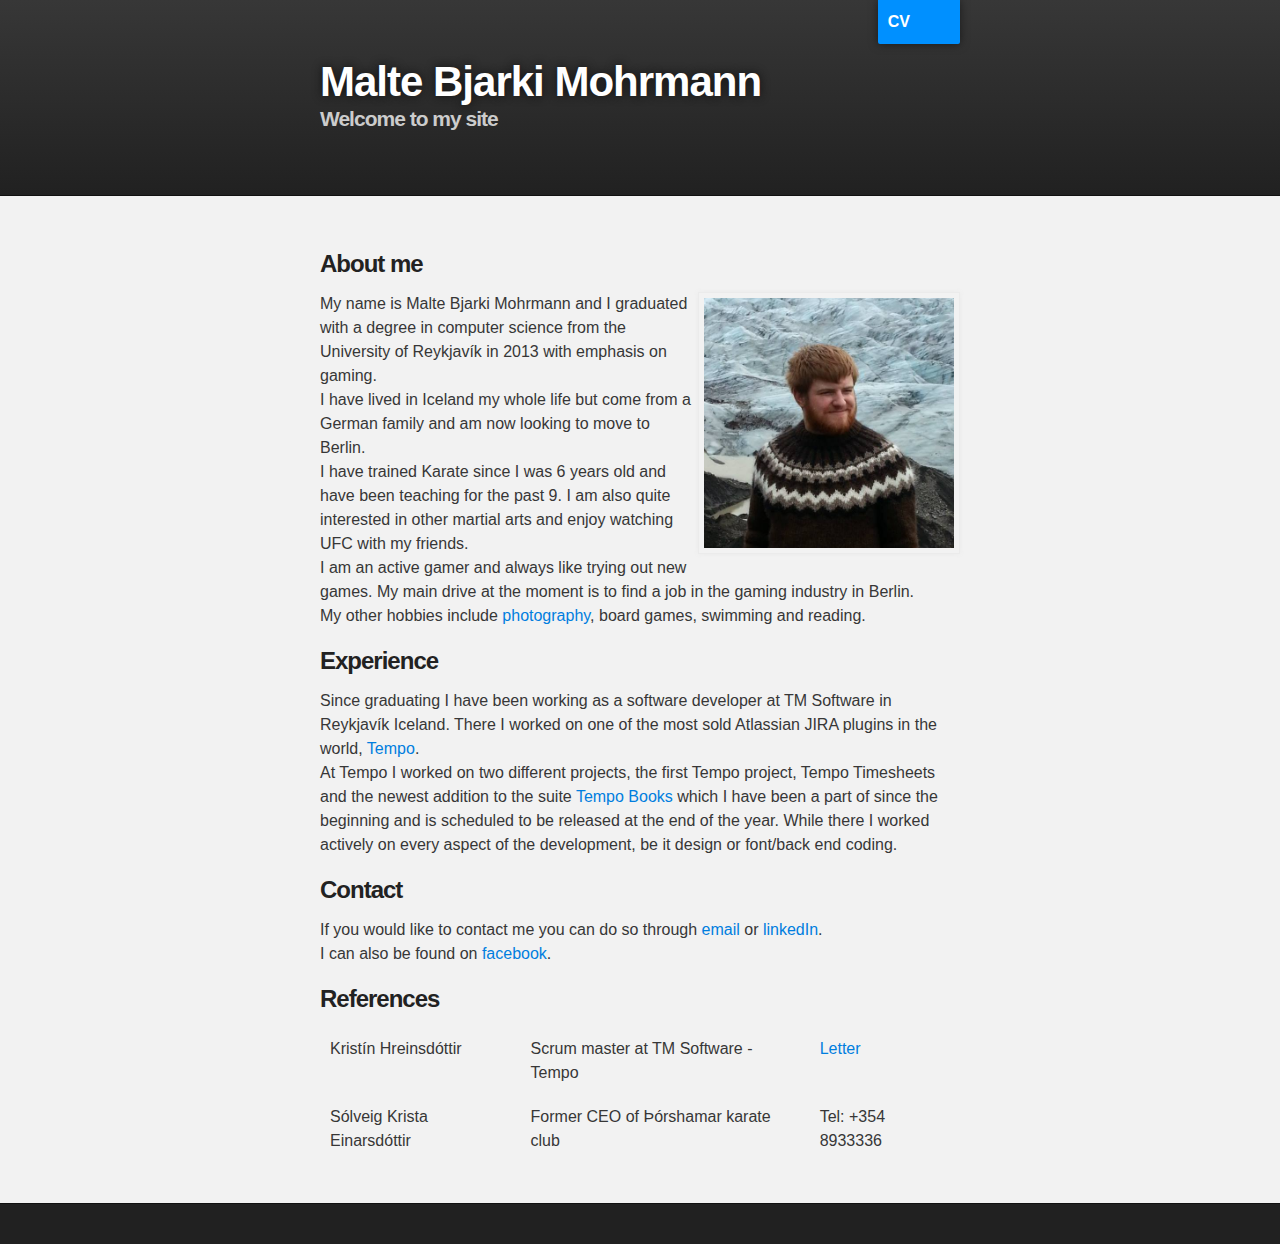
==== commit 88117083: "small grammar fixes" ====
--- a/index.html
+++ b/index.html
@@ -45,7 +45,7 @@
             looking to move to Berlin.<br> I have trained Karate since I was 6 years old and have been teaching for the past 9.
             I am also quite interested in other martial arts and enjoy watching UFC with my friends.<br>
             I am an active gamer and always like trying out new games. My main drive at the moment is to find a job in the gaming industry in Berlin.<br>
-            My other hobbies include <a href="https://www.flickr.com/photos/123434118@N05/">photography</a>, boardgames, swimming and reading.
+            My other hobbies include <a href="https://www.flickr.com/photos/123434118@N05/">photography</a>, board games, swimming and reading.
         </p>
         <h3>
             <a name="designer-templates" class="anchor" href="#designer-templates">
@@ -60,7 +60,7 @@
             TM Software in Reykjavík Iceland. There I worked on one of the most sold Atlassian JIRA plugins in the world,
             <a href="http://www.tempoplugin.com/">Tempo</a>.<br>
             At Tempo I worked on two different projects, the first Tempo project, Tempo Timesheets and the newest addition
-            to the suite <a href="http://www.tempoplugin.com/products/tempo-books/">Tempo Books</a> which i have been a part of
+            to the suite <a href="http://www.tempoplugin.com/products/tempo-books/">Tempo Books</a> which I have been a part of
             since the beginning and is scheduled to be released at the end of the year.
             While there I worked actively on every aspect of the development, be it design or font/back end coding.
         </p>
